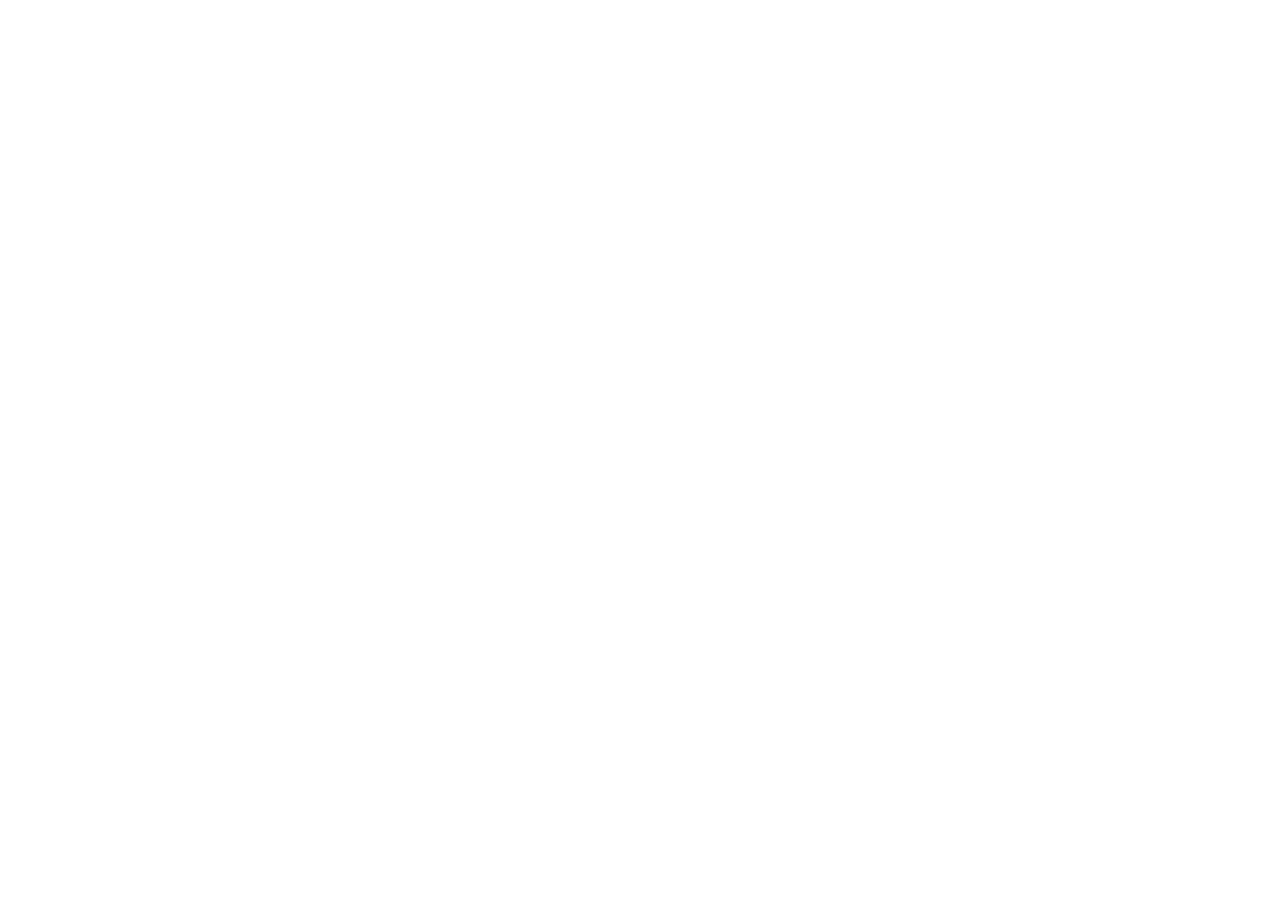
==== index.html @ a7446bd9 "Renamed" ====
<!DOCTYPE html>
<html lang="en">
<head>
	<meta charset="utf-8">
	<title>Rock Paper Scissors</title>
</head>
  <style>
  </style>
</head>
<body>
  
  <script>  
	function game () {
  
		function computerPlay() {
			let computerSelection = ['Rock', 'Paper', 'Scissors'];
			return computerSelection[Math.floor(Math.random() * computerSelection.length)];
		}
		
		function playRound (playerSelection, computerSelection) {

			if (playerSelection.toUpperCase() == computerSelection.toUpperCase()) {
				return (playerSelection + ' ties with ' + computerSelection + '.');
				
			} else if (playerSelection.toUpperCase() == 'ROCK' && computerSelection == 'Scissors'){
				player_score ++;
				return ("You Win! Rock beats Scissors.");
				
			} else if (playerSelection.toUpperCase() == 'PAPER' && computerSelection == 'Rock') {
				player_score ++;
				return ("You Win! Paper beats Rock.");
				
			} else if (playerSelection.toUpperCase() == 'SCISSORS' && computerSelection == 'Paper') {
				player_score ++;
				return ("You Win! Scissors beats Paper.");
				
			} else {
				computer_score ++;
				return ("You Lose! " + computerSelection + " beats " + playerSelection + ".");
			}
		}
		
		const playerSelection = prompt("Pick: Rock, Paper, Scissors");
		const computerSelection = computerPlay();
		
		console.clear();
		console.log(playRound(playerSelection, computerSelection));
		console.log('Player: ' + player_score);
		console.log('Computer: ' + computer_score);
	}
	
	let player_score = 0;
	let computer_score = 0;
	
	for (i = 0; i < 5; i++){
		game();
	}
	
	if (player_score > computer_score) {
		console.log("You won the match!");
	}	else {
		console.log("You lost the match!");
	}
  </script>
</body>
</html>
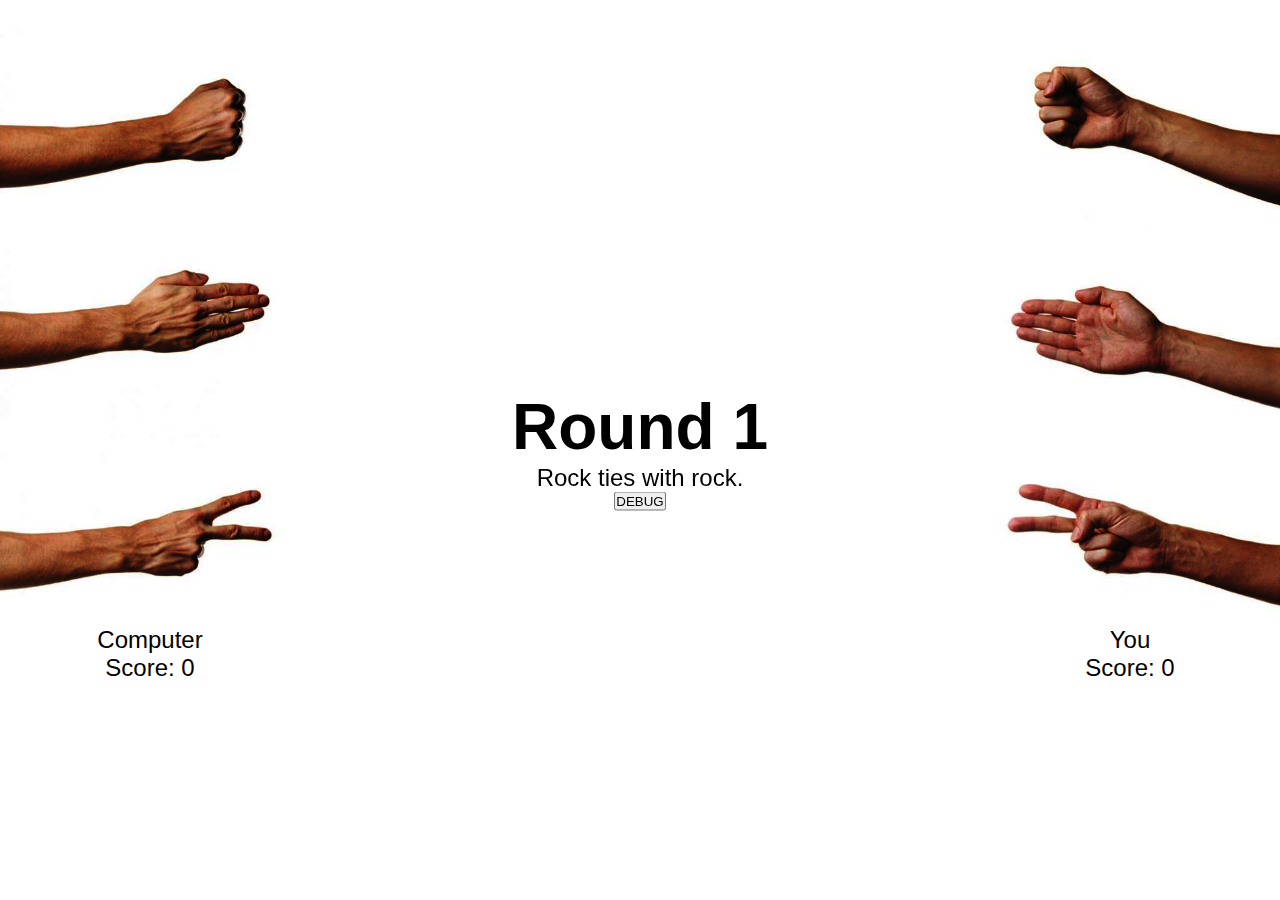
==== commit 002c3f92: "Created GUI" ====
--- a/index.html
+++ b/index.html
@@ -4,63 +4,44 @@
 	<meta charset="utf-8">
 	<title>Rock Paper Scissors</title>
 </head>
-  <style>
-  </style>
+	<link rel="stylesheet" type="text/css" href="style.css">
 </head>
 <body>
-  
-  <script>  
-	function game () {
-  
-		function computerPlay() {
-			let computerSelection = ['Rock', 'Paper', 'Scissors'];
-			return computerSelection[Math.floor(Math.random() * computerSelection.length)];
+
+	<script>
+		let user;
+		function choose(choice){
+		user = choice;
 		}
-		
-		function playRound (playerSelection, computerSelection) {
 
-			if (playerSelection.toUpperCase() == computerSelection.toUpperCase()) {
-				return (playerSelection + ' ties with ' + computerSelection + '.');
+		function test(click){
+		alert("You chose " + user);
+		}
+	</script>
+
+  <!-- <script src="game.js"></script> -->
+			<div id="center">
+				<h1>Round 1</h1>
+				<p>Rock ties with rock.</p>
+				<button onClick="test()">DEBUG</button></li>
+			</div>
+
+			<div id="container">
+				<div id="player">
+					<div id="player_rock" onClick="choose('rock')"></div>
+					<div id="player_paper" onClick="choose('paper')"></div>
+					<div id="player_scissors" onClick="choose('scissors')"></div>
+					<p>You</p>
+					<p>Score: 0</p>
+				</div>
 				
-			} else if (playerSelection.toUpperCase() == 'ROCK' && computerSelection == 'Scissors'){
-				player_score ++;
-				return ("You Win! Rock beats Scissors.");
-				
-			} else if (playerSelection.toUpperCase() == 'PAPER' && computerSelection == 'Rock') {
-				player_score ++;
-				return ("You Win! Paper beats Rock.");
-				
-			} else if (playerSelection.toUpperCase() == 'SCISSORS' && computerSelection == 'Paper') {
-				player_score ++;
-				return ("You Win! Scissors beats Paper.");
-				
-			} else {
-				computer_score ++;
-				return ("You Lose! " + computerSelection + " beats " + playerSelection + ".");
-			}
-		}
-		
-		const playerSelection = prompt("Pick: Rock, Paper, Scissors");
-		const computerSelection = computerPlay();
-		
-		console.clear();
-		console.log(playRound(playerSelection, computerSelection));
-		console.log('Player: ' + player_score);
-		console.log('Computer: ' + computer_score);
-	}
-	
-	let player_score = 0;
-	let computer_score = 0;
-	
-	for (i = 0; i < 5; i++){
-		game();
-	}
-	
-	if (player_score > computer_score) {
-		console.log("You won the match!");
-	}	else {
-		console.log("You lost the match!");
-	}
-  </script>
+				<div id="computer">
+					<div id="computer_rock"></div>
+					<div id="computer_paper"></div>
+					<div id="computer_scissors"></div>
+					<p>Computer</p>
+					<p>Score: 0</p>
+				</div>
+			</div>
 </body>
 </html>--- a/style.css
+++ b/style.css
@@ -0,0 +1,109 @@
+* {
+	margin: 0;
+	padding: 0;
+	font-family: Arial, Sans-serif;
+	text-align: center;
+}
+
+#container {
+	margin-top: 2%;
+}
+
+#player {
+	right: 0;
+	position:absolute;
+}
+
+#computer {
+	left: 0;
+	position:absolute;
+}
+
+#player img, #computer img {
+	width: auto;
+	height: 200px;
+}
+
+#center {
+	position: fixed;
+	top: 50%;
+	left: 50%;
+	transform: translate(-50%, -50%);
+	z-index: 10;
+}
+
+h1 {
+	font-size: 400%;
+}
+
+p {
+	font-size: 150%;
+}
+
+
+/* All Hands */
+#player_rock, #player_paper, #player_scissors,
+#computer_rock, #computer_paper, #computer_scissors {
+	width: 300px;
+	height: 200px;
+		
+	background-size: 100%;
+	background-position: left top;
+	background-repeat: no-repeat;
+}
+
+/* Player Hands */
+#player_rock {
+	background-image: url('./unselected/player_rock.png');
+}
+
+#player_paper {
+	background-image: url('./unselected/player_paper.png');
+}
+
+#player_scissors {
+	background-image: url('./unselected/player_scissors.png');
+}
+
+#player_rock:hover {
+	background-image: url('./selected/player_rock.png');
+}
+
+#player_paper:hover {
+	background-image: url('./selected/player_paper.png');
+}
+
+#player_scissors:hover {
+	background-image: url('./selected/player_scissors.png');
+}
+
+/* Computer Hands */
+#computer_rock {
+	background-image: url('./unselected/computer_rock.png');
+}
+
+#computer_paper {
+	background-image: url('./unselected/computer_paper.png');
+}
+
+#computer_scissors {
+	background-image: url('./unselected/computer_scissors.png');
+}
+
+
+
+
+
+
+
+
+
+
+
+
+
+
+
+
+
+
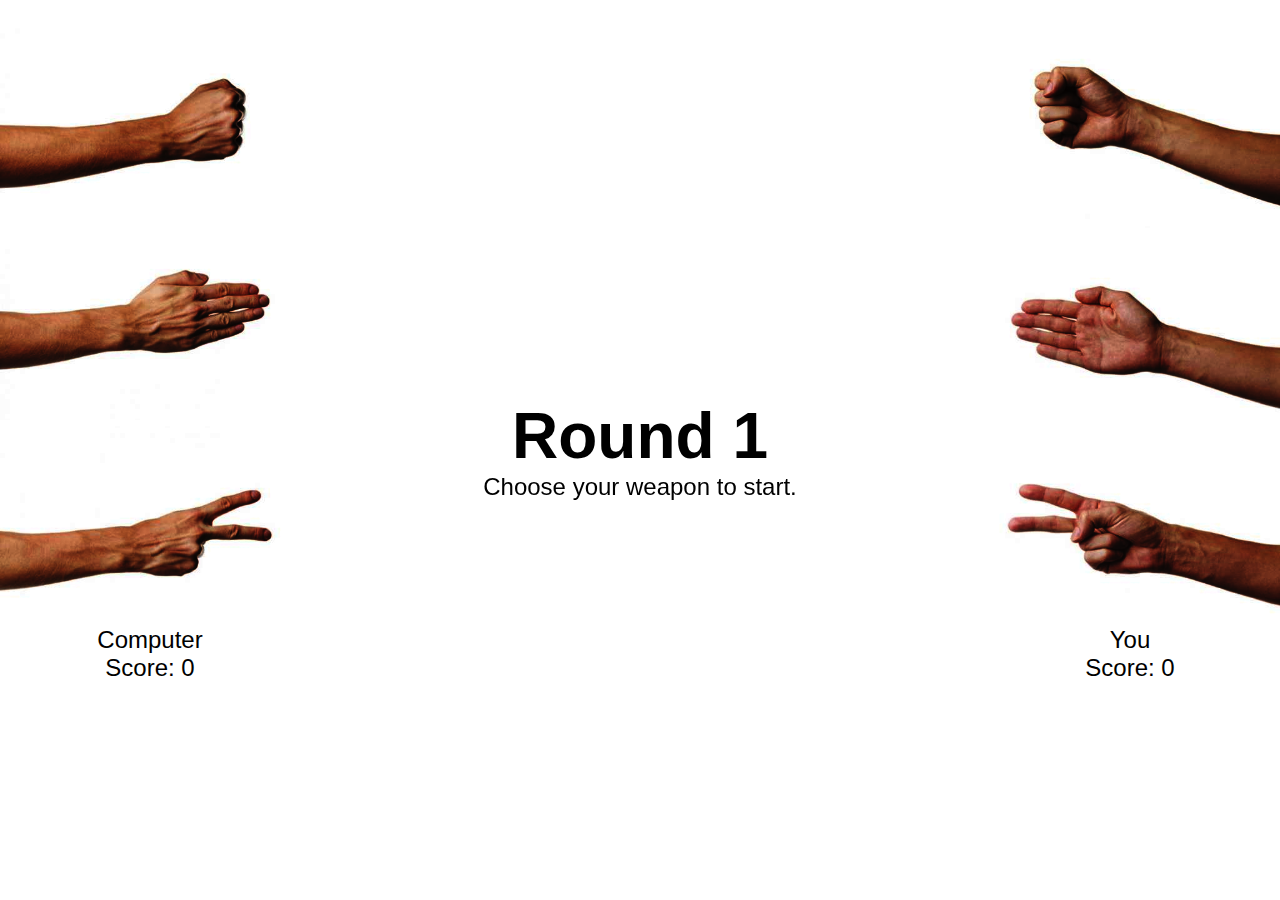
==== commit 7cc31ba4: "Game Playable" ====
--- a/index.html
+++ b/index.html
@@ -8,31 +8,21 @@
 </head>
 <body>
 
-	<script>
-		let user;
-		function choose(choice){
-		user = choice;
-		}
+	<script src="game.js"></script>
 
-		function test(click){
-		alert("You chose " + user);
-		}
-	</script>
-
-  <!-- <script src="game.js"></script> -->
 			<div id="center">
-				<h1>Round 1</h1>
-				<p>Rock ties with rock.</p>
-				<button onClick="test()">DEBUG</button></li>
+				<h1 id="h1">Round 1</h1>
+				<p id="p_round">Choose your weapon to start.</p>
+				<a href=# id="game_reset" onclick="gameReset()"></a>
 			</div>
 
 			<div id="container">
 				<div id="player">
-					<div id="player_rock" onClick="choose('rock')"></div>
-					<div id="player_paper" onClick="choose('paper')"></div>
-					<div id="player_scissors" onClick="choose('scissors')"></div>
+					<div id="player_rock" onClick="selectRock()"></div>
+					<div id="player_paper" onClick="selectPaper()"></div>
+					<div id="player_scissors" onClick="selectScissors()"></div>
 					<p>You</p>
-					<p>Score: 0</p>
+					<p id="player_score">Score: 0</p>
 				</div>
 				
 				<div id="computer">
@@ -40,7 +30,7 @@
 					<div id="computer_paper"></div>
 					<div id="computer_scissors"></div>
 					<p>Computer</p>
-					<p>Score: 0</p>
+					<p id="computer_score">Score: 0</p>
 				</div>
 			</div>
 </body>
--- a/style.css
+++ b/style.css
@@ -40,6 +40,9 @@
 	font-size: 150%;
 }
 
+button {
+		
+}
 
 /* All Hands */
 #player_rock, #player_paper, #player_scissors,
